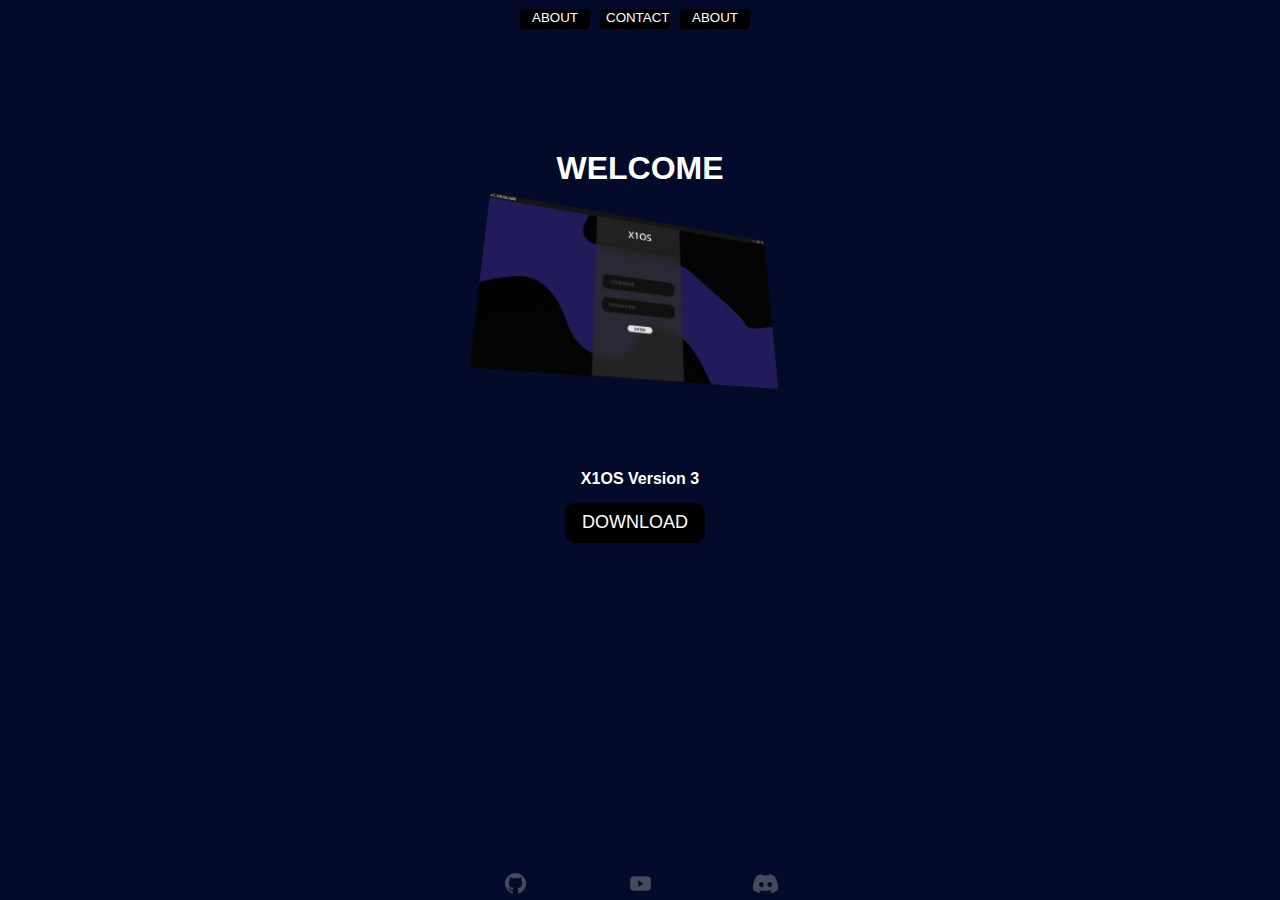
==== index.html @ 28709b74 "Rename Index.html to index.html" ====
<!DOCTYPE html>
<html lang="en">
  <head>
    <meta charset="UTF-8" />
    <meta http-equiv="X-UA-Compatible" content="IE=edge" />
    <meta name="viewport" content="width=device-width, initial-scale=1.0" />
    <link rel="stylesheet" href="CSS.css" />
    <title>X1OS</title>
  </head>
  <body>
    <div>
      <p>
        <button class="button2">
          ABOUT
          <button class="button2">
            CONTACT
            <button class="button2">ABOUT</button>
          </button>
        </button>
      </p>
    </div>
    <h1 class="cool_header">WELCOME</h1>
    <div class="cards">
      <img src="images/PICTURE.png" alt="" class="card" width="300px">
    </div>
    <p style="padding-bottom: 70px;"> </p>
    <p style="margin-bottom: 15px">X1OS Version 3</p>
    <a href="images/" download>
      <button class="button1">
        DOWNLOAD 
      </button>
    </a> 
    <div class="image-container">
      <a href="https://github.com/3hy-X1OS?tab=repositories"> <img src="images/Github.png" alt="1" class="image"  /></a>
      <a href="https://www.youtube.com/channel/UCTRa_QxT0fcqLbFOIygc9pg"> <img src="images/Youtube.png" alt="2" class="image" /></a>
      <a href=""><img src="images/Discord.png" alt="3" class="image" /> </a>
    </div>
  </body>
</html>
---- CSS.css ----
.sidebar {
  background-color: beige;
  border-radius: 20px;
  padding-top: 5px;
  padding-bottom: 10px;
  margin-right: 0px;
  position: none;
  padding-top: 10px;
} h {
  color: rgb(0, 0, 0);
  font-family: "Ubuntu", sans-serif;
  font-weight: bolder;
  font-size: 30px;
}.button1 {
  color: rgb(255, 255, 255);
  font-family: "Segoe UI", Tahoma, Geneva, Verdana, sans-serif;
  border-color: rgb(0, 0, 0);
  background-color: black;
  width: 140px;
  height: 40px;
  border-radius: 10px;
  border-width: 0;
  font-weight: normal;
  font-size: large;
  cursor: hand;
  transition: all 0.7s;
  margin-right: 10px;
  cursor: crosshair;
}.button1:hover {
  transition: all 0.7s;
  background-color: rgb(255, 255, 255);
  font-family: "Segoe UI", Tahoma, Geneva, Verdana, sans-serif;
  color: rgb(0, 0, 0);
  width: 160px;
  height: 50px;
  transition-delay: 0.3s;
  box-shadow: 1px 10px 30px 11px rgba(74, 74, 74, 0.54);
}.button1:active {
  color: transparent;
  background-color: transparent;
  transition: all 0.2s;
  font-weight: bold;
}.main_window {
  width: 900;
  height: 500;
  color: aqua;
}.invis {
  color: transparent;
}body {
  background-color: rgb(3, 10, 42);
  transition: all 3s;
  text-align: center;
}.imagewidth {
  padding-left: 20px;
  padding: 0;
  padding-top: 0px;
  padding-left: 10px;
  margin: 0;
}.cool_header {
  font-family: "Segoe UI", Tahoma, Geneva, Verdana, sans-serif;
  text-align: center;
  box-shadow: none;
  font-size: 40;
  color: rgb(255, 255, 255);
  font-weight: bolder;
  transition: all 3s;
}body:hover {
  background-color: rgb(0, 0, 0);
  transition: all 3s;
}.cool_header:hover {
  color: rgb(92, 92, 92);
  transition: all 3s;
}.buttonpadding {
  color: aliceblue;
}p {
  font-size: 9;
  color: white;
  font-family: "Segoe UI", Tahoma, Geneva, Verdana, sans-serif;
  margin-top: 0px;
  font-weight: bolder;
  transition: all 0.9s;
} p:hover {
  color: transparent;
  transition: all 0.9s;
}.button2 {
  color: rgb(255, 255, 255);
  font-family: "Segoe UI", Tahoma, Geneva, Verdana, sans-serif;
  background-color: rgb(0, 0, 0);
  width: 70px;
  height: 20px;
  padding-top: 2;
  padding-bottom: 10px;
  border-radius: 4px;
  border-width: 0;
  font-weight: normal;
  font-size: 8;
  cursor: hand;
  transition: all 0.7s;
  margin-right: 10px;
  margin-bottom: 100px;
}.button2:hover {
  transition: all 0.7s;
  background-color: white;
  font-family: "Segoe UI", Tahoma, Geneva, Verdana, sans-serif;
  color: rgb(0, 0, 0);
  width: 90px;
  height: 20px;
}.button2:active {
  color: rgb(255, 255, 255);
  background-color: rgb(103, 103, 103);
  transition: all 0.2s;
  font-weight: normal;
}.image-container {
  position: fixed;
  bottom: 0;
  left: 50%;
  transform: translateX(-50%);
  display: flex;
  justify-content: center;
  align-items: center;
  width: 100%;
} .image {
  width: 25px;
  height: 25px;
  transition: opacity 1s ease;
  opacity: 0.5;
  transition: all 0.5s;
  padding-left: 50px;
  padding-right: 50px;
} .image:hover {
  opacity: 1;
  transition: all 0.5s;
} .image:active {
  opacity: 0;
} .cards {
  perspective: 500px;
} .card {
  background: transparent;
  border: 2px solid transparent;
  border-radius: 4px;
  position: relative;
  transform: translateZ(10px) rotateX(20deg) rotateY(20deg);
  transform-style: preserve-3d;
  will-change: transform;
  transition: all .5s;
} .card:hover {
  transform: translateZ(0px) rotateX(0deg) rotateY(0deg);
  box-shadow: 1px 10px 30px 11px rgba(50, 37, 122, 0.54);
}
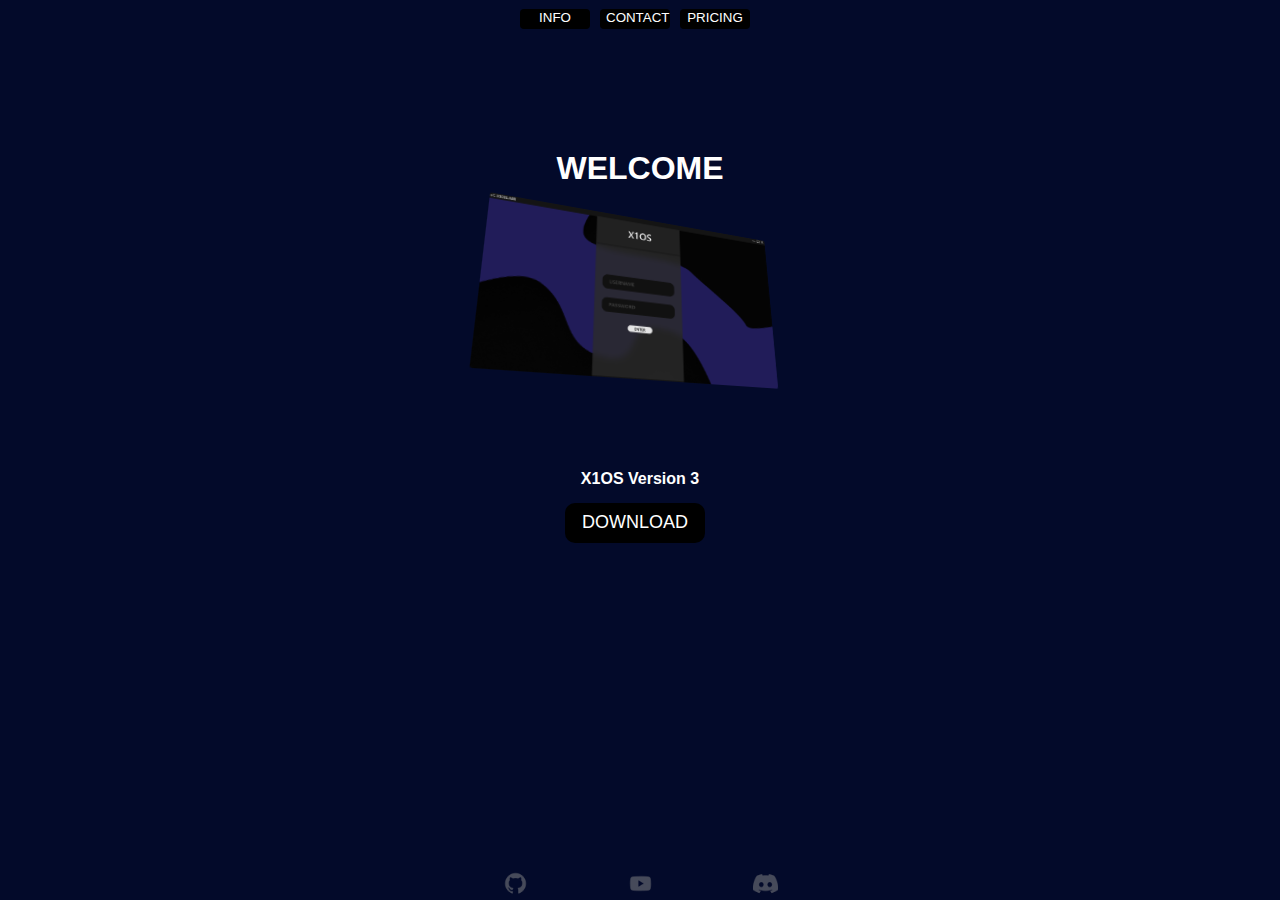
==== commit 4b4503bb: "files" ====
--- a/index.html
+++ b/index.html
@@ -1,20 +1,21 @@
 <!DOCTYPE html>
 <html lang="en">
-  <head>
-    <meta charset="UTF-8" />
-    <meta http-equiv="X-UA-Compatible" content="IE=edge" />
-    <meta name="viewport" content="width=device-width, initial-scale=1.0" />
-    <link rel="stylesheet" href="CSS.css" />
-    <title>X1OS</title>
-  </head>
-  <body>
+<head>
+  <meta charset="UTF-8" />
+  <meta http-equiv="X-UA-Compatible" content="IE=edge" />
+  <meta name="viewport" content="width=device-width, initial-scale=1.0" />
+  <link rel="stylesheet" href="CSS.css" />
+  <title>X1OS</title>
+</head>
+<body>
+  <div>
     <div>
       <p>
         <button class="button2">
-          ABOUT
+          INFO
           <button class="button2">
             CONTACT
-            <button class="button2">ABOUT</button>
+            <button class="button2"> PRICING</button>
           </button>
         </button>
       </p>
@@ -27,13 +28,16 @@
     <p style="margin-bottom: 15px">X1OS Version 3</p>
     <a href="images/" download>
       <button class="button1">
-        DOWNLOAD 
+        DOWNLOAD
       </button>
-    </a> 
+    </a>
     <div class="image-container">
-      <a href="https://github.com/3hy-X1OS?tab=repositories"> <img src="images/Github.png" alt="1" class="image"  /></a>
-      <a href="https://www.youtube.com/channel/UCTRa_QxT0fcqLbFOIygc9pg"> <img src="images/Youtube.png" alt="2" class="image" /></a>
+      <a href="https://github.com/3hy-X1OS?tab=repositories"> <img src="images/Github.png" alt="1" class="image" /></a>
+      <a href="https://www.youtube.com/channel/UCTRa_QxT0fcqLbFOIygc9pg"> <img src="images/Youtube.png" alt="2"
+          class="image" /></a>
       <a href=""><img src="images/Discord.png" alt="3" class="image" /> </a>
     </div>
-  </body>
-</html>
+  </div>
+  <a class="invis" href="AdminPage.html"><button class="invis">yes</button></a>
+</body>
+</html>--- a/CSS.css
+++ b/CSS.css
@@ -46,6 +46,9 @@
   color: aqua;
 }.invis {
   color: transparent;
+  background-color: transparent;
+  border-width: 0px;
+  cursor:help;
 }body {
   background-color: rgb(3, 10, 42);
   transition: all 3s;
@@ -146,4 +149,4 @@
 } .card:hover {
   transform: translateZ(0px) rotateX(0deg) rotateY(0deg);
   box-shadow: 1px 10px 30px 11px rgba(50, 37, 122, 0.54);
-}
+}